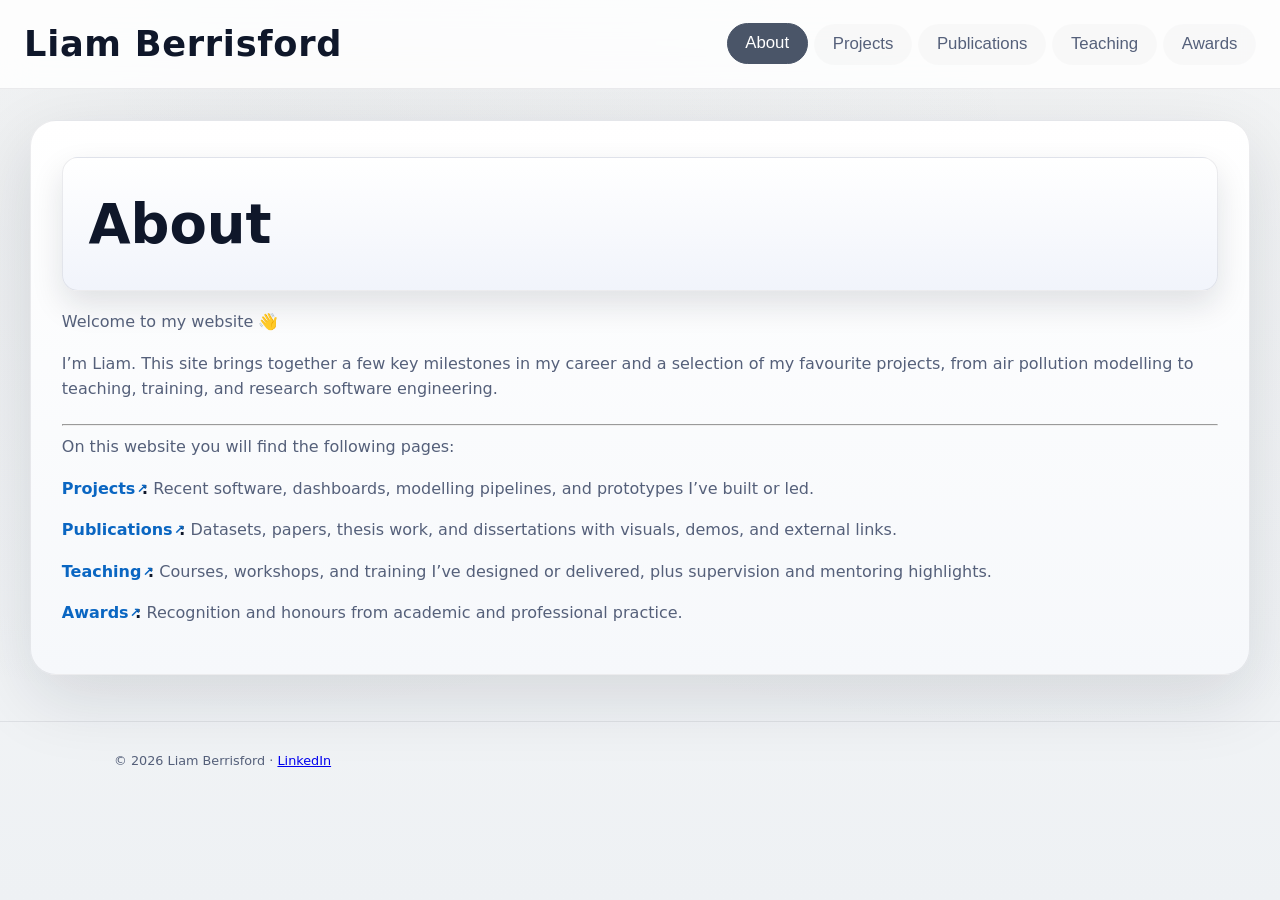
==== index.html @ 7983931a "initial commit" ====
<!DOCTYPE html>
<html lang="en">
<head>
  <meta charset="UTF-8" />
  <title>Liam Berrisford | Researcher & Software Engineer</title>
  <meta name="viewport" content="width=device-width, initial-scale=1" />
  <meta name="description" content="Professional profile of Liam Berrisford — Researcher, Computer Scientist, and Research Software Engineer." />
  <meta name="theme-color" content="#4a5568" />
  <link rel="manifest" href="manifest.webmanifest" />
  <link rel="apple-touch-icon" href="icons/icon-192.png" />
  <link rel="stylesheet" href="styles.css" />
</head>
<body>
  <header class="site-header">
    <div class="header-inner">
      <div class="branding">
        <h1 class="site-title">Liam Berrisford</h1>
      </div>
      <nav class="site-nav" aria-label="Main navigation">
        <ul id="nav-links" class="nav-links"></ul>
      </nav>
    </div>
  </header>

  <main id="content" class="site-main" tabindex="-1">
    <nav class="sub-nav" id="sub-nav" aria-label="Section navigation" hidden>
      <div class="sub-nav-inner">
        <div class="sub-nav-title" id="sub-nav-title"></div>
        <ul id="sub-nav-links" class="nav-links sub-nav-links"></ul>
      </div>
    </nav>
    <div id="content-inner" class="content-inner">
      <!-- Markdown-rendered content will appear here -->
      <p class="loading-message">Loading content…</p>
    </div>
  </main>

  <footer class="site-footer">
    <div class="footer-inner">
      <p>
        © <span id="year"></span> Liam Berrisford · 
        <a href="https://www.linkedin.com/in/liamberrisford" target="_blank" rel="noopener noreferrer">LinkedIn</a>
      </p>
    </div>
  </footer>

  <script src="app.js"></script>
</body>
</html>
---- styles.css ----
:root {
  --bg: #f8fafc;
  --bg-elevated: #ffffff;
  --accent: #4a5568;
  --accent-soft: rgba(74, 85, 104, 0.16);
  --text: #0f172a;
  --text-muted: #55607a;
  --border-subtle: rgba(15, 23, 42, 0.08);
  --font-main: -apple-system, system-ui, BlinkMacSystemFont, "Segoe UI", sans-serif;
  --radius-lg: 18px;
  --radius-pill: 999px;
  --shadow-soft: 0 24px 70px rgba(15, 23, 42, 0.12);
  --content-max-width: 1400px;
  --content-padding: 1.9rem;
  --content-padding-mobile: 1.1rem;
}

*,
*::before,
*::after {
  box-sizing: border-box;
}

html,
body {
  margin: 0;
  padding: 0;
  height: 100%;
}

body {
  font-family: var(--font-main);
  background: radial-gradient(120% 120% at 20% 20%, rgba(74, 85, 104, 0.08), transparent 50%),
    radial-gradient(140% 140% at 80% 10%, rgba(107, 114, 128, 0.06), transparent 52%),
    linear-gradient(180deg, #f9fafa 0%, #eef1f4 100%);
  color: var(--text);
  line-height: 1.6;
}

/* Layout */

.site-header {
  position: sticky;
  top: 0;
  z-index: 10;
  backdrop-filter: blur(16px);
  background: rgba(255, 255, 255, 0.82);
  border-bottom: 1px solid var(--border-subtle);
}

.header-inner {
  max-width: calc(var(--content-max-width) + 2 * var(--content-padding));
  margin: 0 auto;
  padding: 1rem 1.5rem;
  display: flex;
  align-items: center;
  justify-content: space-between;
  gap: 1rem;
}

.branding {
  display: flex;
  flex-direction: column;
  gap: 0.15rem;
}

.site-title {
  margin: 0;
  font-size: 2.2rem;
  letter-spacing: 0.02em;
}

.site-tagline {
  margin: 0;
  font-size: 0.9rem;
  color: var(--text-muted);
}

.site-nav {
  flex-shrink: 0;
}

.nav-links {
  display: flex;
  flex-wrap: wrap;
  gap: 0.4rem;
  list-style: none;
  padding: 0;
  margin: 0;
}

.nav-links button {
  border: 1px solid transparent;
  background: rgba(0, 0, 0, 0.02);
  color: var(--text-muted);
  padding: 0.6rem 1.1rem;
  border-radius: var(--radius-pill);
  font-size: 1.05rem;
  cursor: pointer;
  transition:
    background 160ms ease,
    color 160ms ease,
    border-color 160ms ease,
    transform 80ms ease;
}

.nav-links button:hover {
  background: rgba(0, 0, 0, 0.05);
  color: var(--text);
  border-color: var(--border-subtle);
}

.nav-links button[aria-current="page"] {
  background: var(--accent);
  color: #ffffff;
  border-color: var(--accent);
  transform: translateY(-1px);
}

.sub-nav-links button[aria-current="page"] {
  background: var(--accent);
  color: #ffffff;
  border-color: var(--accent);
  box-shadow: 0 10px 24px rgba(15, 23, 42, 0.15);
}

.sub-nav {
  display: flex;
  justify-content: center;
  width: 100%;
  margin: 0 auto 1rem;
  max-width: var(--content-max-width);
}

.sub-nav-inner {
  display: flex;
  align-items: center;
  justify-content: space-between;
  width: 100%;
  gap: 1rem;
}

.sub-nav-title {
  font-weight: 700;
  font-size: 2rem;
  color: var(--text);
  white-space: nowrap;
}

.sub-nav-links {
  background: transparent;
  padding: 0;
  border-radius: 0;
  border: none;
  box-shadow: none;
}

.sub-nav-links button {
  font-size: 2rem;
  padding: 0.9rem 1.6rem;
  font-weight: 700;
  border-radius: 18px;
  background: #ffffff;
  border: 1px solid rgba(15, 23, 42, 0.08);
  box-shadow: 0 8px 18px rgba(15, 23, 42, 0.06);
}

.sub-nav[hidden] {
  display: none;
}

/* Main content */

.site-main {
  max-width: var(--content-max-width);
  margin: 0 auto;
  padding: var(--content-padding);
}

.content-inner {
  background: linear-gradient(180deg, #ffffff 0%, #f6f8fb 100%);
  border-radius: 26px;
  padding: var(--content-padding) var(--content-padding) 2rem;
  box-shadow: var(--shadow-soft);
  border: 1px solid var(--border-subtle);
  min-height: 50vh;
}

.content-inner > * + * {
  margin-top: 1.4rem;
}

.content-inner h1,
.content-inner h2,
.content-inner h3 {
  color: var(--text);
  background: linear-gradient(180deg, #ffffff 0%, #f1f4fb 100%);
  border: 1px solid rgba(15, 23, 42, 0.08);
  border-radius: 16px;
  padding: 1.4rem 1.6rem;
  box-shadow: 0 14px 32px rgba(15, 23, 42, 0.12);
  margin-top: 1.4rem;
  margin-bottom: 1.1rem;
  scroll-margin-top: 90px;
}

.content-inner h1 {
  font-size: 3.4rem;
  margin-top: 0.4rem;
}

.content-inner h2 {
  font-size: 2.4rem;
  margin-top: 2rem;
}

.content-inner h3 {
  font-size: 1.8rem;
  margin-top: 1.4rem;
  color: var(--text);
  background: linear-gradient(135deg, #f5f5f7 0%, #e8ebf1 50%, #f9fafc 100%);
  border: 1px solid rgba(15, 23, 42, 0.08);
  box-shadow: 0 10px 24px rgba(15, 23, 42, 0.08);
}

.content-inner p {
  margin-top: 0.4rem;
  margin-bottom: 1rem;
  color: var(--text-muted);
}

.content-inner ul {
  padding-left: 1.2rem;
  margin-top: 0.3rem;
  margin-bottom: 0.7rem;
}

.content-inner li {
  margin-bottom: 0.2rem;
}

.content-inner a {
  position: relative;
  color: #0a66c2;
  text-decoration: none;
  font-weight: 600;
  padding-right: 0.4rem;
}

.content-inner a:hover {
  text-decoration: underline;
}

.content-inner a::after {
  content: "↗";
  position: absolute;
  right: -0.35rem;
  top: 0;
  font-size: 0.8em;
  color: currentColor;
}

.loading-message,
.error-message {
  color: var(--text-muted);
  font-size: 0.95rem;
}

.error-message {
  color: #c11d1d;
}

strong,
b {
  font-weight: 600;
  color: var(--text);
}

/* Footer */

.site-footer {
  border-top: 1px solid var(--border-subtle);
  margin-top: 1rem;
}

.footer-inner {
  max-width: 1100px;
  margin: 0 auto;
  padding: 1rem 1.5rem 1.5rem;
  font-size: 0.8rem;
  color: var(--text-muted);
}

/* Utilities */

.badge {
  display: inline-flex;
  align-items: center;
  gap: 0.4rem;
  padding: 0.15rem 0.7rem;
  border-radius: var(--radius-pill);
  border: 1px solid var(--accent);
  background: var(--accent-soft);
  color: var(--accent);
  font-size: 0.75rem;
  text-transform: uppercase;
  letter-spacing: 0.08em;
}

.meta-line {
  font-size: 0.85rem;
  color: var(--text-muted);
}

.content-image {
  display: block;
  width: 100%;
  max-width: 100%;
  height: auto;
  margin: 0.6rem 0 1.1rem;
  border-radius: 16px;
  border: 1px solid var(--border-subtle);
  box-shadow: var(--shadow-soft);
  background: var(--bg-elevated);
  object-fit: cover;
}

.content-figure {
  margin: 0.8rem calc(var(--content-padding) * -1) 2rem;
  width: calc(100% + var(--content-padding) * 2);
  padding-bottom: 0.2rem;
}

.content-figure figcaption {
  margin-top: 0.4rem;
  font-size: 0.85rem;
  color: var(--text-muted);
  text-align: center;
}

/* Responsive */

@media (max-width: 720px) {
  .header-inner {
    flex-direction: column;
    align-items: flex-start;
  }

  .site-main {
    padding: var(--content-padding-mobile);
  }

  .content-inner {
    padding: 1.1rem 1.1rem 1.4rem;
  }

   .content-figure {
    margin: 0.4rem calc(var(--content-padding-mobile) * -1) 1rem;
    width: calc(100% + var(--content-padding-mobile) * 2);
  }

  .sub-nav-inner {
    flex-direction: column;
    align-items: flex-start;
  }

  .sub-nav-links {
    width: 100%;
    flex-wrap: wrap;
  }

  .sub-nav-title {
    font-size: 1rem;
  }

  .nav-links button {
    font-size: 0.95rem;
    padding: 0.5rem 0.9rem;
  }

  .sub-nav-links button {
    font-size: 1.2rem;
    padding: 0.6rem 1.1rem;
  }

  .content-inner h1 {
    font-size: 2.4rem;
  }

  .content-inner h2 {
    font-size: 1.8rem;
  }

  .content-inner h3 {
    font-size: 1.3rem;
  }
}
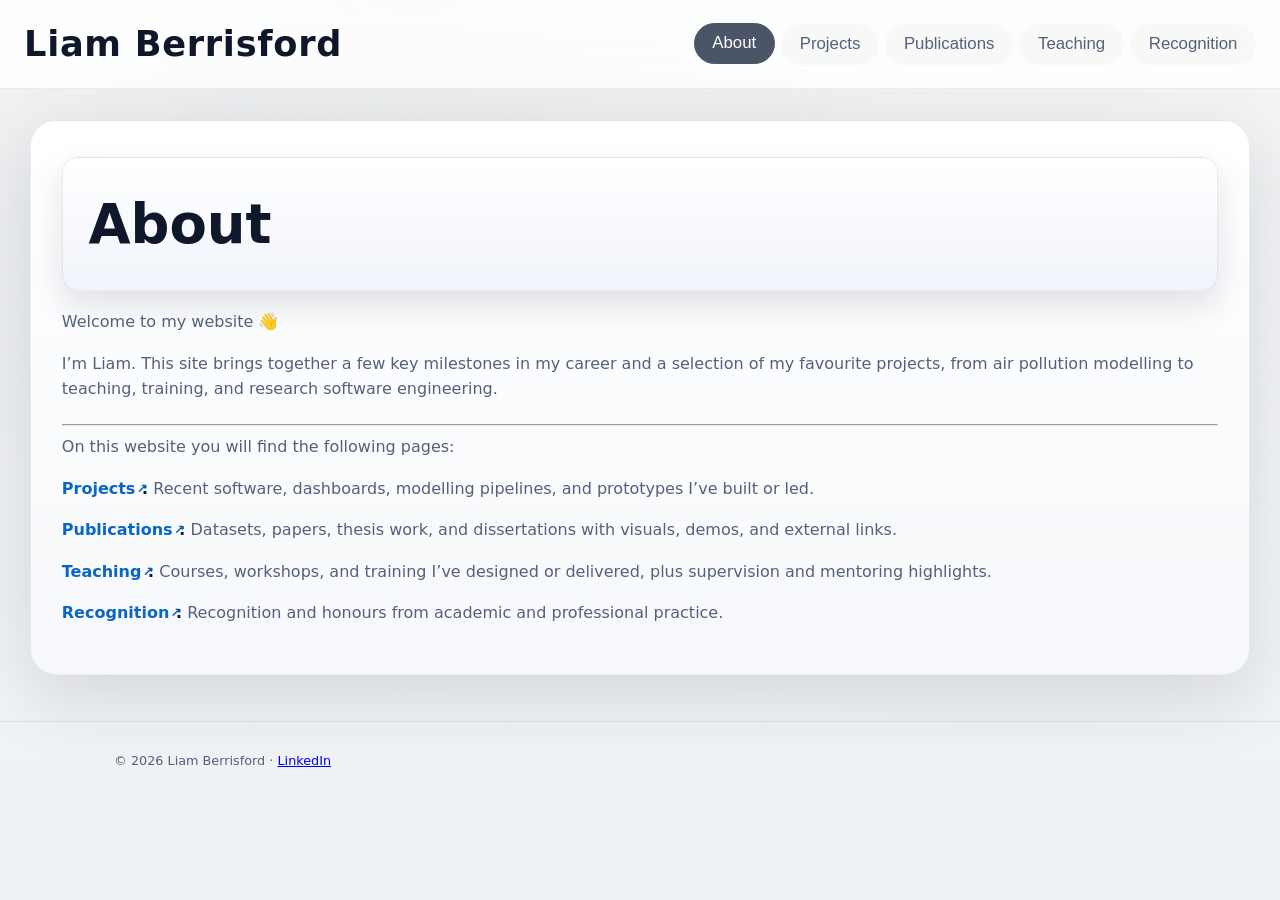
==== commit cbc02779: "remove old artefacts" ====
--- a/index.html
+++ b/index.html
@@ -7,7 +7,6 @@
   <meta name="description" content="Professional profile of Liam Berrisford — Researcher, Computer Scientist, and Research Software Engineer." />
   <meta name="theme-color" content="#4a5568" />
   <link rel="manifest" href="manifest.webmanifest" />
-  <link rel="apple-touch-icon" href="icons/icon-192.png" />
   <link rel="stylesheet" href="styles.css" />
 </head>
 <body>
--- a/styles.css
+++ b/styles.css
@@ -153,16 +153,24 @@
   border-radius: 0;
   border: none;
   box-shadow: none;
+  display: flex;
+  flex-wrap: nowrap;
+  gap: 0.5rem;
+  overflow-x: auto;
+  -webkit-overflow-scrolling: touch;
 }
 
 .sub-nav-links button {
-  font-size: 2rem;
-  padding: 0.9rem 1.6rem;
+  font-size: clamp(1rem, 1.6vw, 2rem);
+  padding: clamp(0.6rem, 1.2vw, 0.9rem) clamp(0.9rem, 1.4vw, 1.6rem);
   font-weight: 700;
   border-radius: 18px;
   background: #ffffff;
   border: 1px solid rgba(15, 23, 42, 0.08);
   box-shadow: 0 8px 18px rgba(15, 23, 42, 0.06);
+  flex: 1 1 0;
+  min-width: 0;
+  white-space: nowrap;
 }
 
 .sub-nav[hidden] {
@@ -325,6 +333,17 @@
   object-fit: cover;
 }
 
+.content-video {
+  display: block;
+  width: 100%;
+  max-width: 100%;
+  height: auto;
+  border-radius: 16px;
+  border: 1px solid var(--border-subtle);
+  box-shadow: var(--shadow-soft);
+  background: var(--bg-elevated);
+}
+
 .content-figure {
   margin: 0.8rem calc(var(--content-padding) * -1) 2rem;
   width: calc(100% + var(--content-padding) * 2);
